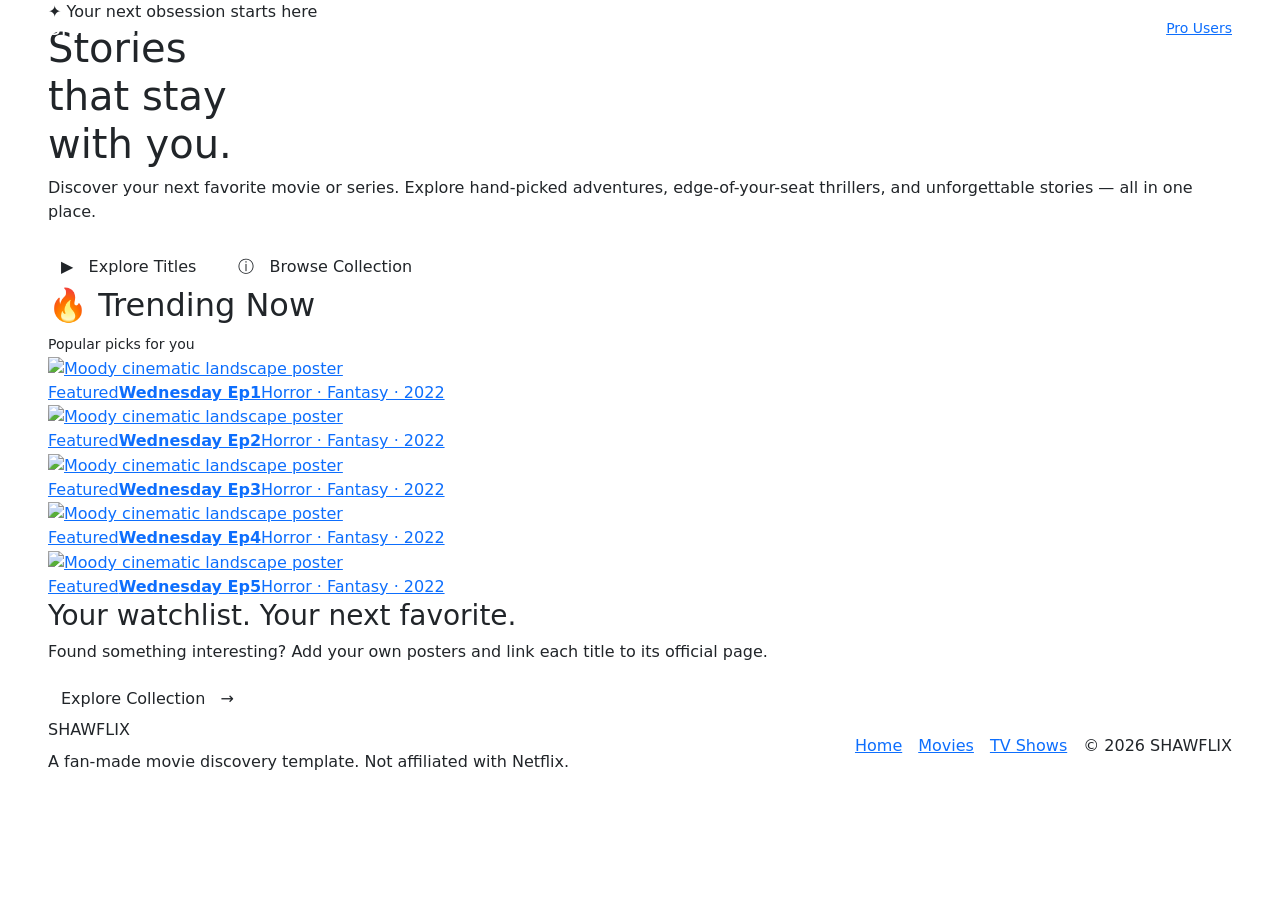
==== wdnsdyS1/index.html @ 2417a130 "Replace iframe with movie cards for episodes" ====
<!doctype html>
<html lang="en">
<head>
  <meta charset="utf-8">
  <meta name="viewport" content="width=device-width, initial-scale=1">
  <meta name="description" content="A cinematic, responsive movie and TV show discovery page.">
  <title>SHAWFLIX — Movies & Shows</title>
  <link href="https://cdn.jsdelivr.net/npm/bootstrap@5.3.3/dist/css/bootstrap.min.css" rel="stylesheet">
  <link href="https://fonts.googleapis.com/css2?family=DM+Sans:wght@400;500;600;700&family=Oswald:wght@500;600;700&display=swap" rel="stylesheet">
<link rel="stylesheet" href="assets/styles.css">
</head>
<body>
  <nav class="navbar navbar-expand-lg navbar-dark fixed-top">
    <div class="container-fluid px-3 px-lg-5">
      <a class="navbar-brand brand" href="#">SHAWFLIX</a>
      <button class="navbar-toggler" type="button" data-bs-toggle="collapse" data-bs-target="#mainNav" aria-controls="mainNav" aria-expanded="false" aria-label="Toggle navigation"><span class="navbar-toggler-icon"></span></button>
      <div class="collapse navbar-collapse" id="mainNav">
        <ul class="navbar-nav ms-lg-4 me-auto mb-2 mb-lg-0">
          <li class="nav-item"><a class="nav-link active" href="#home">Home</a></li>
          <li class="nav-item"><a class="nav-link" href="#trending">Trending</a></li>
          <li class="nav-item"><a class="nav-link" href="#movies">Movies</a></li>
          <li class="nav-item"><a class="nav-link" href="#shows">TV Shows</a></li>
        </ul>
        <div class="d-flex align-items-center gap-3 mt-2 mt-lg-0">
          <!-- <label class="visually-hidden" for="searchInput">Search movies and shows</label> -->
          <!-- <input id="searchInput" class="search-box" type="search" placeholder="Search titles..." autocomplete="off"> -->
          <a href="#"><span class="small d-none d-sm-inline">Pro Users</span></a>
        </div>
      </div>
    </div>
  </nav>

  <header class="hero" id="home">
    <div class="container-fluid px-4 px-lg-5">
      <div class="hero-content">
        <div class="eyebrow">✦ Your next obsession starts here</div>
        <h1>Stories<br>that stay<br>with you.</h1>
        <p>Discover your next favorite movie or series. Explore hand-picked adventures, edge-of-your-seat thrillers, and unforgettable stories — all in one place.</p>
        <div class="d-flex flex-wrap gap-3 mt-4">
          <a class="btn btn-watch" href="#trending"><span aria-hidden="true">▶</span> &nbsp; Explore Titles</a>
          <a class="btn btn-info-soft" href="#movies"><span aria-hidden="true">ⓘ</span> &nbsp; Browse Collection</a>
        </div>
      </div>
    </div>
  </header>

  <main class="container-fluid px-3 px-lg-5">
    <section class="section-row" id="trending">
      <div class="section-heading"><h2>🔥 Trending Now</h2><small>Popular picks for you</small></div>
      <div class="poster-grid" id="trendingGrid">
        <!-- TEMPLATE: replace image src, title, details, and href for each card. -->
        <a class="movie-card" href="/ep/1.html" target="_blank" rel="noopener noreferrer" aria-label="Open Shadow Protocol in a new tab">
          <img src="assets/img/wdnsdyS1/thub.png?auto=format&fit=crop&w=600&q=80" alt="Moody cinematic landscape poster" loading="lazy">
          <div class="card-overlay"><span class="tag">Featured</span><strong>Wednesday Ep1</strong><span>Horror · Fantasy · 2022</span></div>
        </a>
        <a class="movie-card" href="/ep/2.html" target="_blank" rel="noopener noreferrer" aria-label="Open Shadow Protocol in a new tab">
          <img src="assets/img/wdnsdyS1/thub.png?auto=format&fit=crop&w=600&q=80" alt="Moody cinematic landscape poster" loading="lazy">
          <div class="card-overlay"><span class="tag">Featured</span><strong>Wednesday Ep2</strong><span>Horror · Fantasy · 2022</span></div>
        </a>
        <a class="movie-card" href="/ep/3.html" target="_blank" rel="noopener noreferrer" aria-label="Open Shadow Protocol in a new tab">
          <img src="assets/img/wdnsdyS1/thub.png?auto=format&fit=crop&w=600&q=80" alt="Moody cinematic landscape poster" loading="lazy">
          <div class="card-overlay"><span class="tag">Featured</span><strong>Wednesday Ep3</strong><span>Horror · Fantasy · 2022</span></div>
        </a>
        <a class="movie-card" href="/ep/4.html" target="_blank" rel="noopener noreferrer" aria-label="Open Shadow Protocol in a new tab">
          <img src="assets/img/wdnsdyS1/thub.png?auto=format&fit=crop&w=600&q=80" alt="Moody cinematic landscape poster" loading="lazy">
          <div class="card-overlay"><span class="tag">Featured</span><strong>Wednesday Ep4</strong><span>Horror · Fantasy · 2022</span></div>
        </a>
        <a class="movie-card" href="/ep/5.html" target="_blank" rel="noopener noreferrer" aria-label="Open Shadow Protocol in a new tab">
          <img src="assets/img/wdnsdyS1/thub.png?auto=format&fit=crop&w=600&q=80" alt="Moody cinematic landscape poster" loading="lazy">
          <div class="card-overlay"><span class="tag">Featured</span><strong>Wednesday Ep5</strong><span>Horror · Fantasy · 2022</span></div>
        </a>
        <!-- <a class="movie-card" href="https://example.com" target="_blank" rel="noopener noreferrer" aria-label="Open Parallel in a new tab">
          <img src="https://images.unsplash.com/photo-1534796636912-3b95b3ab5986?auto=format&fit=crop&w=600&q=80" alt="Star-filled night sky" loading="lazy">
          <div class="card-overlay"><span class="tag">Sci-Fi</span><strong>Parallel</strong><span>Sci-Fi · Mystery</span></div>
        </a>
        <a class="movie-card" href="https://example.com" target="_blank" rel="noopener noreferrer" aria-label="Open Wild Frontier in a new tab">
          <img src="https://images.unsplash.com/photo-1500534623283-312aade485b7?auto=format&fit=crop&w=600&q=80" alt="Expansive cinematic wilderness" loading="lazy">
          <div class="card-overlay"><span class="tag">Adventure</span><strong>Wild Frontier</strong><span>Adventure · Action</span></div>
        </a> -->
      </div>
    </section>

    <!-- <section class="section-row" id="movies"> -->
      <!-- <div class="section-heading"><h2>🎬 Movies Worth Your Time</h2><small>Big-screen energy</small></div> -->
      <!-- <div class="section-heading"><h2>🎬 Movies Worth Your Time</h2><small>Big-screen energy Upcoming..</small></div> -->

      <!-- <div class="poster-grid">
        <a class="movie-card" href="https://example.com" target="_blank" rel="noopener noreferrer" aria-label="Open Midnight Run in a new tab"><img src="https://images.unsplash.com/photo-1485846234645-a62644f84728?auto=format&fit=crop&w=600&q=80" alt="Cinema screen and audience" loading="lazy"><div class="card-overlay"><strong>Midnight Run</strong><span>Action · 2h 08m</span></div></a>
        <a class="movie-card" href="https://example.com" target="_blank" rel="noopener noreferrer" aria-label="Open Blue Echo in a new tab"><img src="https://images.unsplash.com/photo-1518837695005-2083093ee35b?auto=format&fit=crop&w=600&q=80" alt="Deep blue ocean waves" loading="lazy"><div class="card-overlay"><strong>Blue Echo</strong><span>Drama · 1h 54m</span></div></a>
        <a class="movie-card" href="https://example.com" target="_blank" rel="noopener noreferrer" aria-label="Open Afterglow in a new tab"><img src="https://images.unsplash.com/photo-1500534314209-a25ddb2bd429?auto=format&fit=crop&w=600&q=80" alt="Sunlit desert landscape" loading="lazy"><div class="card-overlay"><strong>Afterglow</strong><span>Romance · 1h 49m</span></div></a>
        <a class="movie-card" href="https://example.com" target="_blank" rel="noopener noreferrer" aria-label="Open Dark Matter in a new tab"><img src="https://images.unsplash.com/photo-1462331940025-496dfbfc7564?auto=format&fit=crop&w=600&q=80" alt="Colorful nebula in deep space" loading="lazy"><div class="card-overlay"><strong>Dark Matter</strong><span>Sci-Fi · 2h 12m</span></div></a>
        <a class="movie-card" href="https://example.com" target="_blank" rel="noopener noreferrer" aria-label="Open The Climb in a new tab"><img src="https://images.unsplash.com/photo-1464822759023-fed622ff2c3b?auto=format&fit=crop&w=600&q=80" alt="Mountain peaks beneath the clouds" loading="lazy"><div class="card-overlay"><strong>The Climb</strong><span>Adventure · 1h 58m</span></div></a>
        <a class="movie-card" href="https://example.com" target="_blank" rel="noopener noreferrer" aria-label="Open Last Light in a new tab"><img src="https://images.unsplash.com/photo-1500534623283-312aade485b7?auto=format&fit=crop&w=600&q=80" alt="Quiet scenic wilderness" loading="lazy"><div class="card-overlay"><strong>Last Light</strong><span>Mystery · 1h 46m</span></div></a>
      </div> -->
    <!-- </section> -->

    <!-- <section class="section-row" id="shows"> -->
      <!-- <div class="section-heading"><h2>📺 Binge-Worthy Series</h2><small>One more episode?</small></div> -->
      <!-- <div class="section-heading"><h2>📺 Binge-Worthy Series</h2><small>One more episode Upcoming?</small></div> -->
      <!-- <div class="poster-grid">
        <a class="movie-card" href="https://example.com" target="_blank" rel="noopener noreferrer" aria-label="Open The Divide in a new tab"><img src="https://images.unsplash.com/photo-1511497584788-876760111969?auto=format&fit=crop&w=600&q=80" alt="Dark forest with sunbeams" loading="lazy"><div class="card-overlay"><strong>The Divide</strong><span>Thriller · 3 Seasons</span></div></a>
        <a class="movie-card" href="https://example.com" target="_blank" rel="noopener noreferrer" aria-label="Open Parallel Lives in a new tab"><img src="https://images.unsplash.com/photo-1519681393784-d120267933ba?auto=format&fit=crop&w=600&q=80" alt="Mountain beneath a starry sky" loading="lazy"><div class="card-overlay"><strong>Parallel Lives</strong><span>Drama · 2 Seasons</span></div></a>
        <a class="movie-card" href="https://example.com" target="_blank" rel="noopener noreferrer" aria-label="Open Northbound in a new tab"><img src="https://images.unsplash.com/photo-1464278533981-50106e6176b1?auto=format&fit=crop&w=600&q=80" alt="Snowy mountain wilderness" loading="lazy"><div class="card-overlay"><strong>Northbound</strong><span>Adventure · 1 Season</span></div></a>
        <a class="movie-card" href="https://example.com" target="_blank" rel="noopener noreferrer" aria-label="Open City of Ghosts in a new tab"><img src="https://images.unsplash.com/photo-1519608487953-e999c86e7455?auto=format&fit=crop&w=600&q=80" alt="Night sky and city lights" loading="lazy"><div class="card-overlay"><strong>City of Ghosts</strong><span>Mystery · 4 Seasons</span></div></a>
        <a class="movie-card" href="https://example.com" target="_blank" rel="noopener noreferrer" aria-label="Open Wild Earth in a new tab"><img src="https://images.unsplash.com/photo-1470252649378-9c29740c9fa8?auto=format&fit=crop&w=600&q=80" alt="Golden morning across a field" loading="lazy"><div class="card-overlay"><strong>Wild Earth</strong><span>Documentary · 2 Seasons</span></div></a>
        <a class="movie-card" href="https://example.com" target="_blank" rel="noopener noreferrer" aria-label="Open Signal Zero in a new tab"><img src="https://images.unsplash.com/photo-1534796636912-3b95b3ab5986?auto=format&fit=crop&w=600&q=80" alt="Stars and distant galaxies" loading="lazy"><div class="card-overlay"><strong>Signal Zero</strong><span>Sci-Fi · 2 Seasons</span></div></a>
      </div> -->
    <!-- </section> -->

    <section class="feature-strip">
      <div><h3>Your watchlist. Your next favorite.</h3><p>Found something interesting? Add your own posters and link each title to its official page.</p></div>
      <a class="btn btn-watch flex-shrink-0" href="#trending">Explore Collection &nbsp; →</a>
    </section>
  </main>

  <footer class="footer">
    <div class="container-fluid px-4 px-lg-5">
      <div class="row g-3 align-items-center">
        <div class="col-md"><span class="brand">SHAWFLIX</span><p class="mt-2 mb-0">A fan-made movie discovery template. Not affiliated with Netflix.</p></div>
        <div class="col-md-auto d-flex flex-wrap gap-3"><a href="#home">Home</a><a href="#movies">Movies</a><a href="#shows">TV Shows</a></div>
        <div class="col-md-auto text-md-end">© <span id="year"></span> SHAWFLIX</div>
      </div>
    </div>
  </footer>
  <script src="https://cdn.jsdelivr.net/npm/bootstrap@5.3.3/dist/js/bootstrap.bundle.min.js"></script>
  <script>
    document.getElementById('year').textContent = new Date().getFullYear();

    // Search filters poster cards by their visible title and details.
    const searchInput = document.getElementById('searchInput');
    const cards = [...document.querySelectorAll('.movie-card')];
    searchInput.addEventListener('input', () => {
      const term = searchInput.value.trim().toLowerCase();
      cards.forEach(card => {
        const text = card.innerText.toLowerCase() + ' ' + (card.getAttribute('aria-label') || '').toLowerCase();
        card.style.display = text.includes(term) ? '' : 'none';
      });
      document.querySelectorAll('.section-row').forEach(section => {
        const visible = [...section.querySelectorAll('.movie-card')].some(card => card.style.display !== 'none');
        section.style.display = visible ? '' : 'none';
      });
    });
  </script>
</body>
</html>
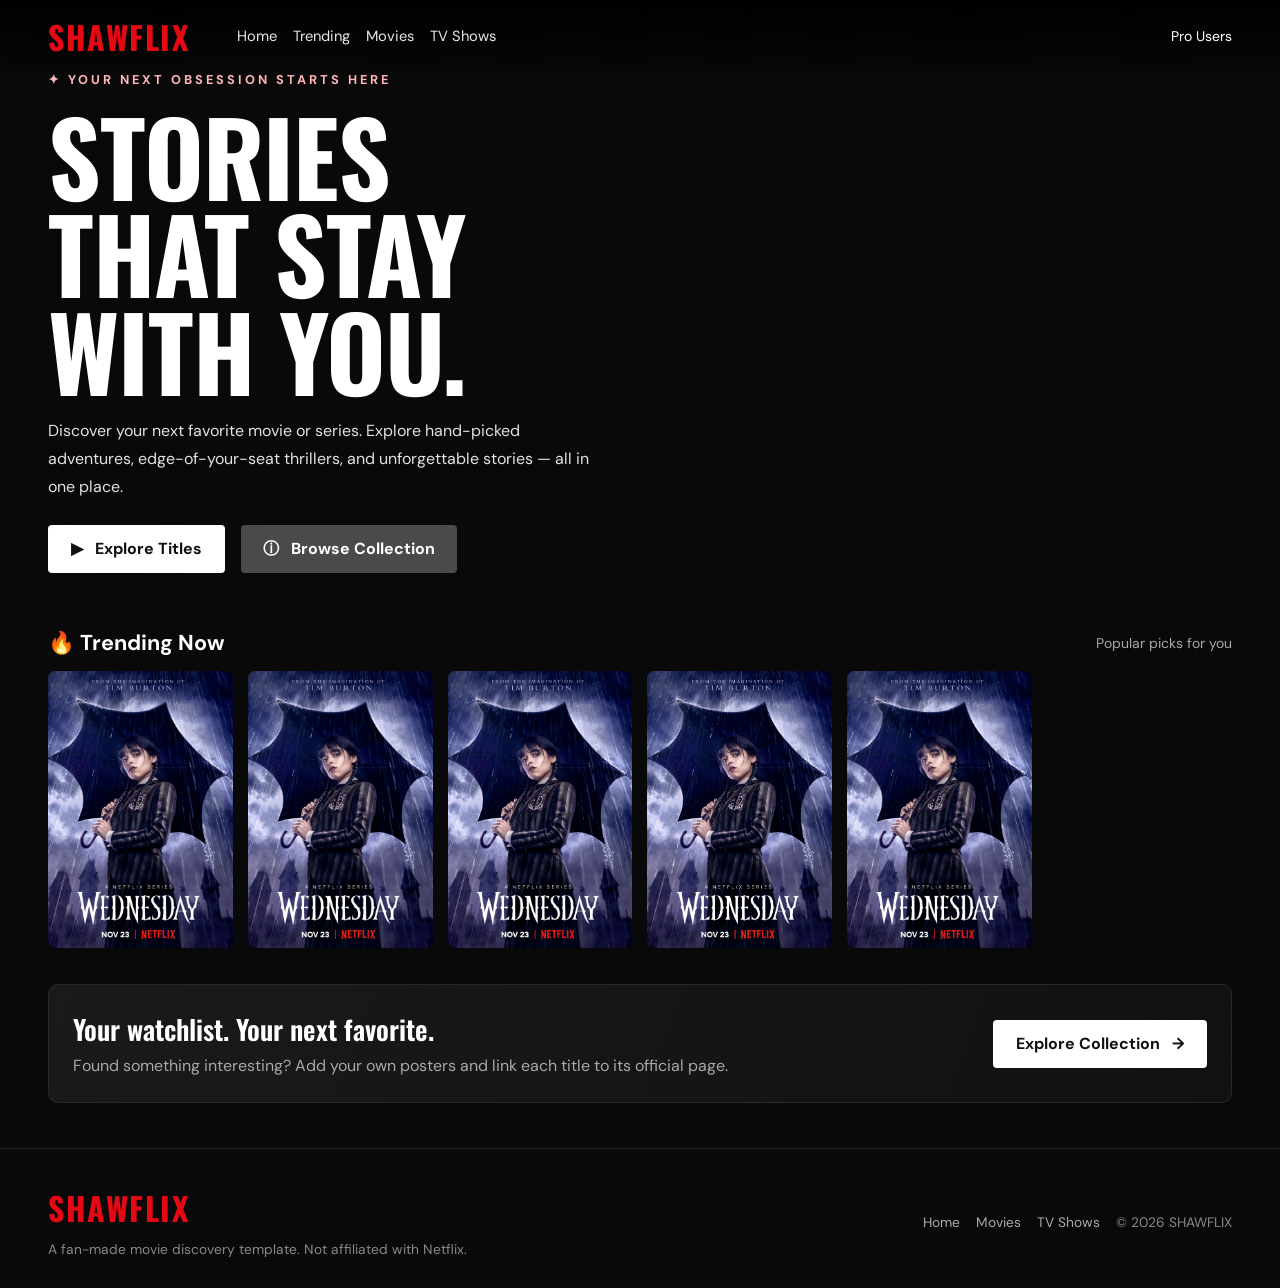
==== commit b955c6c3: "Update image paths to use relative URLs" ====
--- a/wdnsdyS1/index.html
+++ b/wdnsdyS1/index.html
@@ -7,7 +7,7 @@
   <title>SHAWFLIX — Movies & Shows</title>
   <link href="https://cdn.jsdelivr.net/npm/bootstrap@5.3.3/dist/css/bootstrap.min.css" rel="stylesheet">
   <link href="https://fonts.googleapis.com/css2?family=DM+Sans:wght@400;500;600;700&family=Oswald:wght@500;600;700&display=swap" rel="stylesheet">
-<link rel="stylesheet" href="assets/styles.css">
+<link rel="stylesheet" href="../assets/styles.css">
 </head>
 <body>
   <nav class="navbar navbar-expand-lg navbar-dark fixed-top">
@@ -50,23 +50,23 @@
       <div class="poster-grid" id="trendingGrid">
         <!-- TEMPLATE: replace image src, title, details, and href for each card. -->
         <a class="movie-card" href="/ep/1.html" target="_blank" rel="noopener noreferrer" aria-label="Open Shadow Protocol in a new tab">
-          <img src="assets/img/wdnsdyS1/thub.png?auto=format&fit=crop&w=600&q=80" alt="Moody cinematic landscape poster" loading="lazy">
+          <img src="../assets/img/wdnsdyS1/thub.png?auto=format&fit=crop&w=600&q=80" alt="Moody cinematic landscape poster" loading="lazy">
           <div class="card-overlay"><span class="tag">Featured</span><strong>Wednesday Ep1</strong><span>Horror · Fantasy · 2022</span></div>
         </a>
         <a class="movie-card" href="/ep/2.html" target="_blank" rel="noopener noreferrer" aria-label="Open Shadow Protocol in a new tab">
-          <img src="assets/img/wdnsdyS1/thub.png?auto=format&fit=crop&w=600&q=80" alt="Moody cinematic landscape poster" loading="lazy">
+          <img src="../assets/img/wdnsdyS1/thub.png?auto=format&fit=crop&w=600&q=80" alt="Moody cinematic landscape poster" loading="lazy">
           <div class="card-overlay"><span class="tag">Featured</span><strong>Wednesday Ep2</strong><span>Horror · Fantasy · 2022</span></div>
         </a>
         <a class="movie-card" href="/ep/3.html" target="_blank" rel="noopener noreferrer" aria-label="Open Shadow Protocol in a new tab">
-          <img src="assets/img/wdnsdyS1/thub.png?auto=format&fit=crop&w=600&q=80" alt="Moody cinematic landscape poster" loading="lazy">
+          <img src="../assets/img/wdnsdyS1/thub.png?auto=format&fit=crop&w=600&q=80" alt="Moody cinematic landscape poster" loading="lazy">
           <div class="card-overlay"><span class="tag">Featured</span><strong>Wednesday Ep3</strong><span>Horror · Fantasy · 2022</span></div>
         </a>
         <a class="movie-card" href="/ep/4.html" target="_blank" rel="noopener noreferrer" aria-label="Open Shadow Protocol in a new tab">
-          <img src="assets/img/wdnsdyS1/thub.png?auto=format&fit=crop&w=600&q=80" alt="Moody cinematic landscape poster" loading="lazy">
+          <img src="../assets/img/wdnsdyS1/thub.png?auto=format&fit=crop&w=600&q=80" alt="Moody cinematic landscape poster" loading="lazy">
           <div class="card-overlay"><span class="tag">Featured</span><strong>Wednesday Ep4</strong><span>Horror · Fantasy · 2022</span></div>
         </a>
         <a class="movie-card" href="/ep/5.html" target="_blank" rel="noopener noreferrer" aria-label="Open Shadow Protocol in a new tab">
-          <img src="assets/img/wdnsdyS1/thub.png?auto=format&fit=crop&w=600&q=80" alt="Moody cinematic landscape poster" loading="lazy">
+          <img src="../assets/img/wdnsdyS1/thub.png?auto=format&fit=crop&w=600&q=80" alt="Moody cinematic landscape poster" loading="lazy">
           <div class="card-overlay"><span class="tag">Featured</span><strong>Wednesday Ep5</strong><span>Horror · Fantasy · 2022</span></div>
         </a>
         <!-- <a class="movie-card" href="https://example.com" target="_blank" rel="noopener noreferrer" aria-label="Open Parallel in a new tab">
--- a/assets/styles.css
+++ b/assets/styles.css
@@ -0,0 +1,46 @@
+
+    :root{--red:#e50914;--bg:#090909;--panel:#151515;--muted:#a8a8a8}
+    *{box-sizing:border-box}
+    body{margin:0;background:var(--bg);color:#fff;font-family:"DM Sans",sans-serif}
+    a{color:inherit;text-decoration:none}
+    .navbar{background:linear-gradient(180deg,rgba(0,0,0,.92),rgba(0,0,0,.2));z-index:10}
+    .brand{font:700 2rem "Oswald",sans-serif;letter-spacing:1.5px;color:var(--red)!important}
+    .nav-link{color:#e7e7e7!important;font-size:.92rem}.nav-link:hover{color:#fff!important}
+    .search-box{background:rgba(0,0,0,.65);border:1px solid #666;color:#fff;border-radius:4px;padding:.5rem .7rem;width:min(220px,40vw)}
+    .search-box:focus{outline:2px solid #fff;outline-offset:2px}
+    .hero{min-height:610px;display:flex;align-items:center;position:relative;overflow:hidden;
+      background:linear-gradient(90deg,#090909 0%,rgba(9,9,9,.88) 31%,rgba(9,9,9,.28) 75%,rgba(9,9,9,.5) 100%),
+      linear-gradient(0deg,#090909 0%,transparent 42%),url('https://images.unsplash.com/photo-1489599849927-2ee91ece3ba7?auto=format&fit=crop&w=2000&q=85') center 38%/cover}
+    .hero-content{position:relative;z-index:1;max-width:650px;padding-top:70px;padding-bottom:100px}
+    .eyebrow{color:#ffb5b8;font-size:.8rem;letter-spacing:3px;font-weight:700;text-transform:uppercase}
+    .hero h1{font:700 clamp(3.5rem,8vw,7.2rem)/.95 "Oswald",sans-serif;letter-spacing:-1px;text-transform:uppercase;margin:18px 0}
+    .hero p{color:#e2e2e2;line-height:1.75;max-width:560px}
+    .btn-watch{background:#fff;color:#111;font-weight:700;border:0;border-radius:4px;padding:12px 23px}
+    .btn-watch:hover{background:#ddd;color:#111}.btn-info-soft{background:rgba(109,109,110,.65);color:#fff;border:0;font-weight:700;border-radius:4px;padding:12px 22px}
+    .btn-info-soft:hover{background:rgba(109,109,110,.4);color:#fff}
+    main{position:relative;margin-top:-42px;z-index:2}
+    .section-row{margin-bottom:36px}
+    .section-heading{display:flex;align-items:center;justify-content:space-between;gap:1rem;margin-bottom:14px}
+    .section-heading h2{font-size:1.35rem;font-weight:700;margin:0}
+    .section-heading small{color:var(--muted)}
+    .poster-grid{display:grid;grid-template-columns:repeat(6,minmax(0,1fr));gap:15px}
+    .movie-card{position:relative;display:block;border-radius:7px;overflow:hidden;background:#1d1d1d;aspect-ratio:2/3;transition:transform .22s ease,box-shadow .22s ease;isolation:isolate}
+    .movie-card:hover,.movie-card:focus-visible{transform:scale(1.045);z-index:3;box-shadow:0 12px 35px #000b;outline:2px solid #fff}
+    .movie-card img{width:100%;height:100%;object-fit:cover;display:block}
+    .poster-placeholder{height:100%;display:flex;align-items:center;justify-content:center;text-align:center;padding:14px;background:radial-gradient(circle at 25% 20%,#5b1720,#171717 60%);font:600 1.2rem "Oswald",sans-serif;letter-spacing:1px;color:#eee}
+    .card-overlay{position:absolute;inset:35% 0 0;background:linear-gradient(transparent,rgba(0,0,0,.95));display:flex;flex-direction:column;justify-content:flex-end;padding:12px;opacity:0;transition:opacity .2s}
+    .movie-card:hover .card-overlay,.movie-card:focus-visible .card-overlay{opacity:1}
+    .card-overlay strong{font-size:.94rem}.card-overlay span{font-size:.75rem;color:#ddd;margin-top:4px}
+    .tag{font-size:.68rem;text-transform:uppercase;letter-spacing:1px;color:#fff;background:var(--red);padding:4px 7px;border-radius:3px;align-self:flex-start;margin-bottom:6px}
+    .number-card{display:flex;align-items:center;gap:0;min-width:0}
+    .rank{font:700 6rem/.8 "Oswald",sans-serif;color:#111;-webkit-text-stroke:2px #888;margin-right:-14px;z-index:1}
+    .number-card .movie-card{flex:1;min-width:0}
+    .feature-strip{border:1px solid #282828;border-radius:10px;padding:24px;background:linear-gradient(110deg,#1a1a1a,#111);display:flex;justify-content:space-between;align-items:center;gap:20px;margin:15px 0 45px}
+    .feature-strip h3{font:600 1.7rem "Oswald",sans-serif;margin:0 0 5px}.feature-strip p{color:var(--muted);margin:0}
+    .footer{border-top:1px solid #242424;color:#888;padding:35px 0 28px;font-size:.86rem}
+    .footer a{color:#aaa}.footer a:hover{color:#fff}
+    .empty-state{color:#bbb;padding:35px 0}
+    @media(max-width:1199px){.poster-grid{grid-template-columns:repeat(5,minmax(0,1fr))}.hero{min-height:570px}}
+    @media(max-width:767px){.poster-grid{grid-template-columns:repeat(3,minmax(0,1fr));gap:10px}.hero{min-height:570px;background-position:58% center}.hero-content{padding-top:95px}.hero p{font-size:.93rem}.brand{font-size:1.65rem}.section-heading h2{font-size:1.15rem}.rank{font-size:4.4rem;margin-right:-10px}.feature-strip{align-items:flex-start;flex-direction:column}.search-box{width:145px}}
+    @media(max-width:420px){.poster-grid{grid-template-columns:repeat(2,minmax(0,1fr))}.hero h1{font-size:3.4rem}.search-box{width:112px}.brand{font-size:1.4rem}}
+    @media(prefers-reduced-motion:reduce){*{transition:none!important;scroll-behavior:auto!important}}
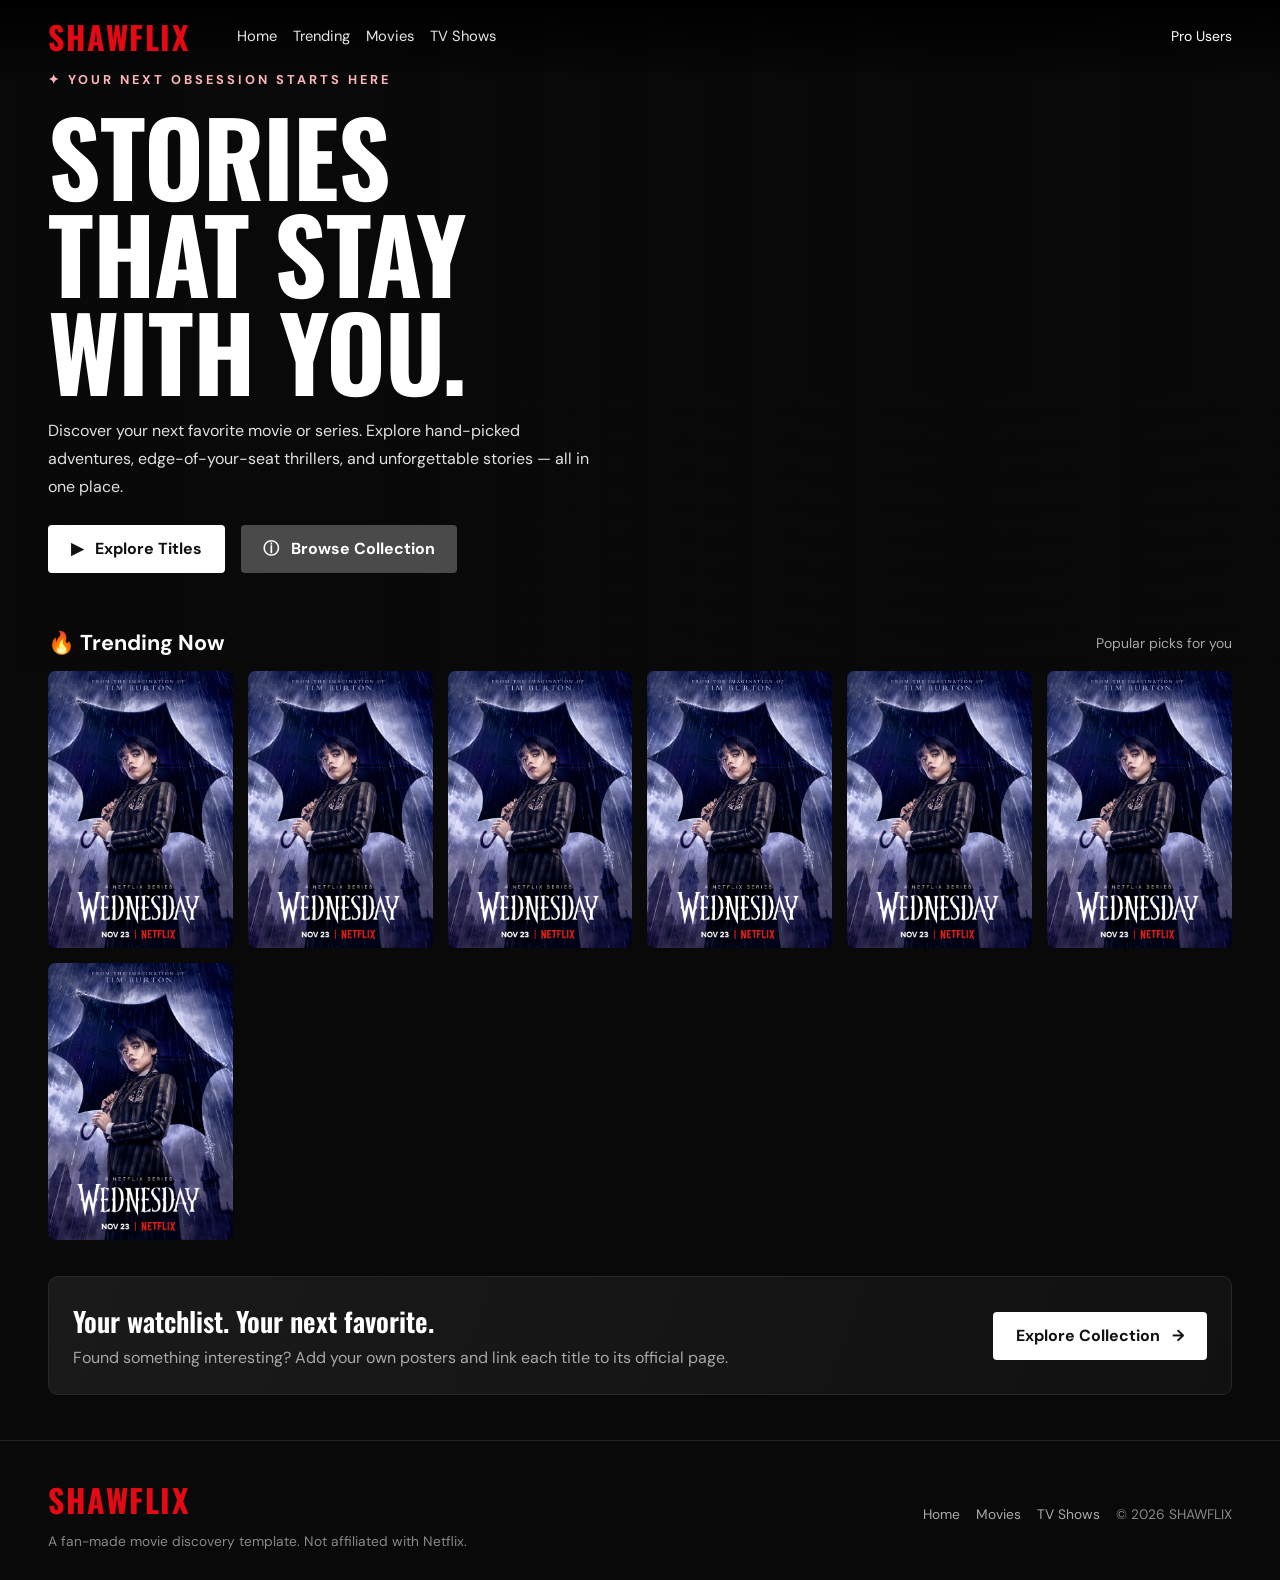
==== commit af29d71d: "Update index.html" ====
--- a/wdnsdyS1/index.html
+++ b/wdnsdyS1/index.html
@@ -49,25 +49,33 @@
       <div class="section-heading"><h2>🔥 Trending Now</h2><small>Popular picks for you</small></div>
       <div class="poster-grid" id="trendingGrid">
         <!-- TEMPLATE: replace image src, title, details, and href for each card. -->
-        <a class="movie-card" href="/ep/1.html" target="_blank" rel="noopener noreferrer" aria-label="Open Shadow Protocol in a new tab">
+        <a class="movie-card" href="https://shawnetwork.github.io/shawflix/wdnsdyS1/ep/1.html" target="_blank" rel="noopener noreferrer" aria-label="Open Shadow Protocol in a new tab">
           <img src="../assets/img/wdnsdyS1/thub.png?auto=format&fit=crop&w=600&q=80" alt="Moody cinematic landscape poster" loading="lazy">
           <div class="card-overlay"><span class="tag">Featured</span><strong>Wednesday Ep1</strong><span>Horror · Fantasy · 2022</span></div>
         </a>
-        <a class="movie-card" href="/ep/2.html" target="_blank" rel="noopener noreferrer" aria-label="Open Shadow Protocol in a new tab">
+        <a class="movie-card" href="https://shawnetwork.github.io/shawflix/wdnsdyS1//ep/2.html" target="_blank" rel="noopener noreferrer" aria-label="Open Shadow Protocol in a new tab">
           <img src="../assets/img/wdnsdyS1/thub.png?auto=format&fit=crop&w=600&q=80" alt="Moody cinematic landscape poster" loading="lazy">
           <div class="card-overlay"><span class="tag">Featured</span><strong>Wednesday Ep2</strong><span>Horror · Fantasy · 2022</span></div>
         </a>
-        <a class="movie-card" href="/ep/3.html" target="_blank" rel="noopener noreferrer" aria-label="Open Shadow Protocol in a new tab">
+        <a class="movie-card" href="https://shawnetwork.github.io/shawflix/wdnsdyS1//ep/3.html" target="_blank" rel="noopener noreferrer" aria-label="Open Shadow Protocol in a new tab">
           <img src="../assets/img/wdnsdyS1/thub.png?auto=format&fit=crop&w=600&q=80" alt="Moody cinematic landscape poster" loading="lazy">
           <div class="card-overlay"><span class="tag">Featured</span><strong>Wednesday Ep3</strong><span>Horror · Fantasy · 2022</span></div>
         </a>
-        <a class="movie-card" href="/ep/4.html" target="_blank" rel="noopener noreferrer" aria-label="Open Shadow Protocol in a new tab">
+        <a class="movie-card" href="https://shawnetwork.github.io/shawflix/wdnsdyS1//ep/4.html" target="_blank" rel="noopener noreferrer" aria-label="Open Shadow Protocol in a new tab">
           <img src="../assets/img/wdnsdyS1/thub.png?auto=format&fit=crop&w=600&q=80" alt="Moody cinematic landscape poster" loading="lazy">
           <div class="card-overlay"><span class="tag">Featured</span><strong>Wednesday Ep4</strong><span>Horror · Fantasy · 2022</span></div>
         </a>
-        <a class="movie-card" href="/ep/5.html" target="_blank" rel="noopener noreferrer" aria-label="Open Shadow Protocol in a new tab">
+        <a class="movie-card" href="https://shawnetwork.github.io/shawflix/wdnsdyS1/ep/5.html" target="_blank" rel="noopener noreferrer" aria-label="Open Shadow Protocol in a new tab">
           <img src="../assets/img/wdnsdyS1/thub.png?auto=format&fit=crop&w=600&q=80" alt="Moody cinematic landscape poster" loading="lazy">
           <div class="card-overlay"><span class="tag">Featured</span><strong>Wednesday Ep5</strong><span>Horror · Fantasy · 2022</span></div>
+        </a>
+        <a class="movie-card" href="https://shawnetwork.github.io/shawflix/wdnsdyS1/ep/6.html" target="_blank" rel="noopener noreferrer" aria-label="Open Shadow Protocol in a new tab">
+          <img src="../assets/img/wdnsdyS1/thub.png?auto=format&fit=crop&w=600&q=80" alt="Moody cinematic landscape poster" loading="lazy">
+          <div class="card-overlay"><span class="tag">Featured</span><strong>Wednesday Ep6</strong><span>Horror · Fantasy · 2022</span></div>
+        </a>
+        <a class="movie-card" href="https://shawnetwork.github.io/shawflix/wdnsdyS1/ep/7.html" target="_blank" rel="noopener noreferrer" aria-label="Open Shadow Protocol in a new tab">
+          <img src="../assets/img/wdnsdyS1/thub.png?auto=format&fit=crop&w=600&q=80" alt="Moody cinematic landscape poster" loading="lazy">
+          <div class="card-overlay"><span class="tag">Featured</span><strong>Wednesday Ep7</strong><span>Horror · Fantasy · 2022</span></div>
         </a>
         <!-- <a class="movie-card" href="https://example.com" target="_blank" rel="noopener noreferrer" aria-label="Open Parallel in a new tab">
           <img src="https://images.unsplash.com/photo-1534796636912-3b95b3ab5986?auto=format&fit=crop&w=600&q=80" alt="Star-filled night sky" loading="lazy">
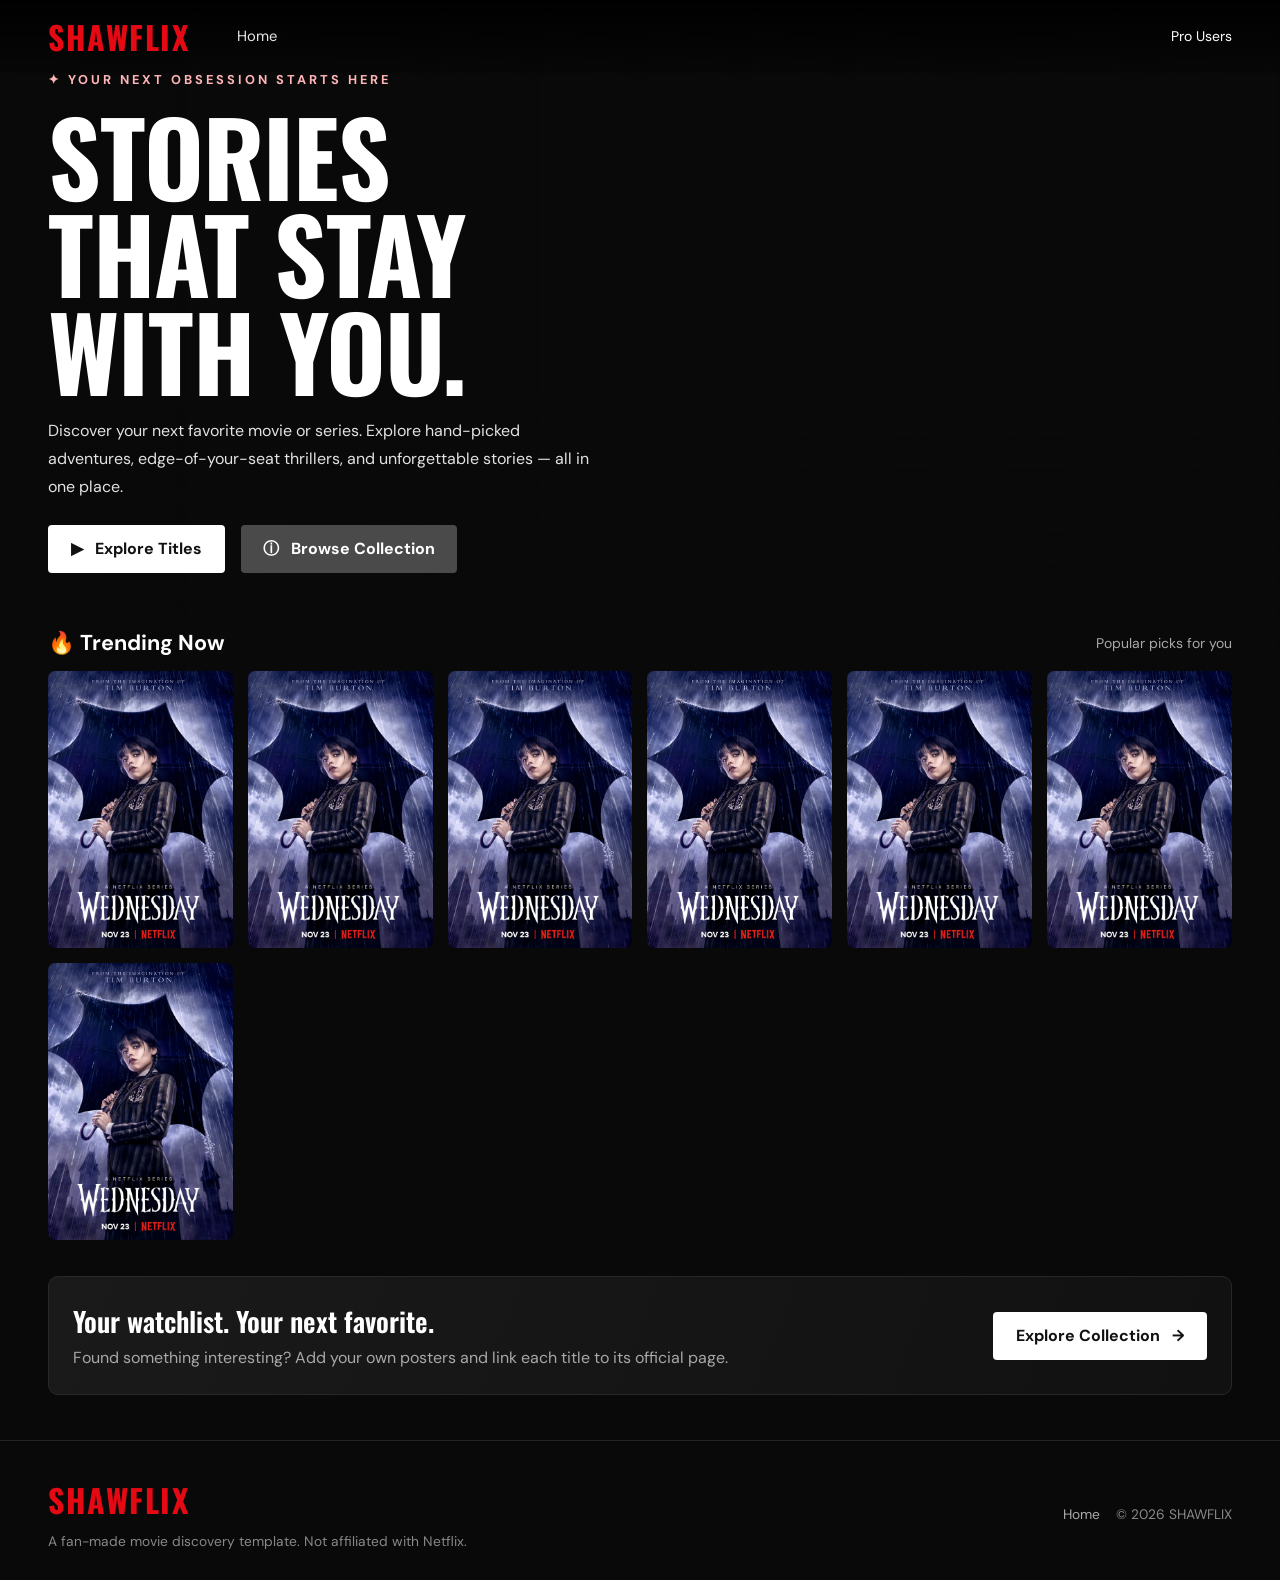
==== commit a1167e99: "Update navbar links to point to the official site" ====
--- a/wdnsdyS1/index.html
+++ b/wdnsdyS1/index.html
@@ -12,14 +12,14 @@
 <body>
   <nav class="navbar navbar-expand-lg navbar-dark fixed-top">
     <div class="container-fluid px-3 px-lg-5">
-      <a class="navbar-brand brand" href="#">SHAWFLIX</a>
+      <a class="navbar-brand brand" href="https://shawnetwork.github.io/shawflix/">SHAWFLIX</a>
       <button class="navbar-toggler" type="button" data-bs-toggle="collapse" data-bs-target="#mainNav" aria-controls="mainNav" aria-expanded="false" aria-label="Toggle navigation"><span class="navbar-toggler-icon"></span></button>
       <div class="collapse navbar-collapse" id="mainNav">
         <ul class="navbar-nav ms-lg-4 me-auto mb-2 mb-lg-0">
-          <li class="nav-item"><a class="nav-link active" href="#home">Home</a></li>
-          <li class="nav-item"><a class="nav-link" href="#trending">Trending</a></li>
+          <li class="nav-item"><a class="nav-link active" href="https://shawnetwork.github.io/shawflix/">Home</a></li>
+          <!-- <li class="nav-item"><a class="nav-link" href="#trending">Trending</a></li>
           <li class="nav-item"><a class="nav-link" href="#movies">Movies</a></li>
-          <li class="nav-item"><a class="nav-link" href="#shows">TV Shows</a></li>
+          <li class="nav-item"><a class="nav-link" href="#shows">TV Shows</a></li> -->
         </ul>
         <div class="d-flex align-items-center gap-3 mt-2 mt-lg-0">
           <!-- <label class="visually-hidden" for="searchInput">Search movies and shows</label> -->
@@ -125,7 +125,9 @@
     <div class="container-fluid px-4 px-lg-5">
       <div class="row g-3 align-items-center">
         <div class="col-md"><span class="brand">SHAWFLIX</span><p class="mt-2 mb-0">A fan-made movie discovery template. Not affiliated with Netflix.</p></div>
-        <div class="col-md-auto d-flex flex-wrap gap-3"><a href="#home">Home</a><a href="#movies">Movies</a><a href="#shows">TV Shows</a></div>
+        <div class="col-md-auto d-flex flex-wrap gap-3"><a href="https://shawnetwork.github.io/shawflix/">Home</a>
+          <!-- <a href="#movies">Movies</a><a href="#shows">TV Shows</a> -->
+        </div>
         <div class="col-md-auto text-md-end">© <span id="year"></span> SHAWFLIX</div>
       </div>
     </div>
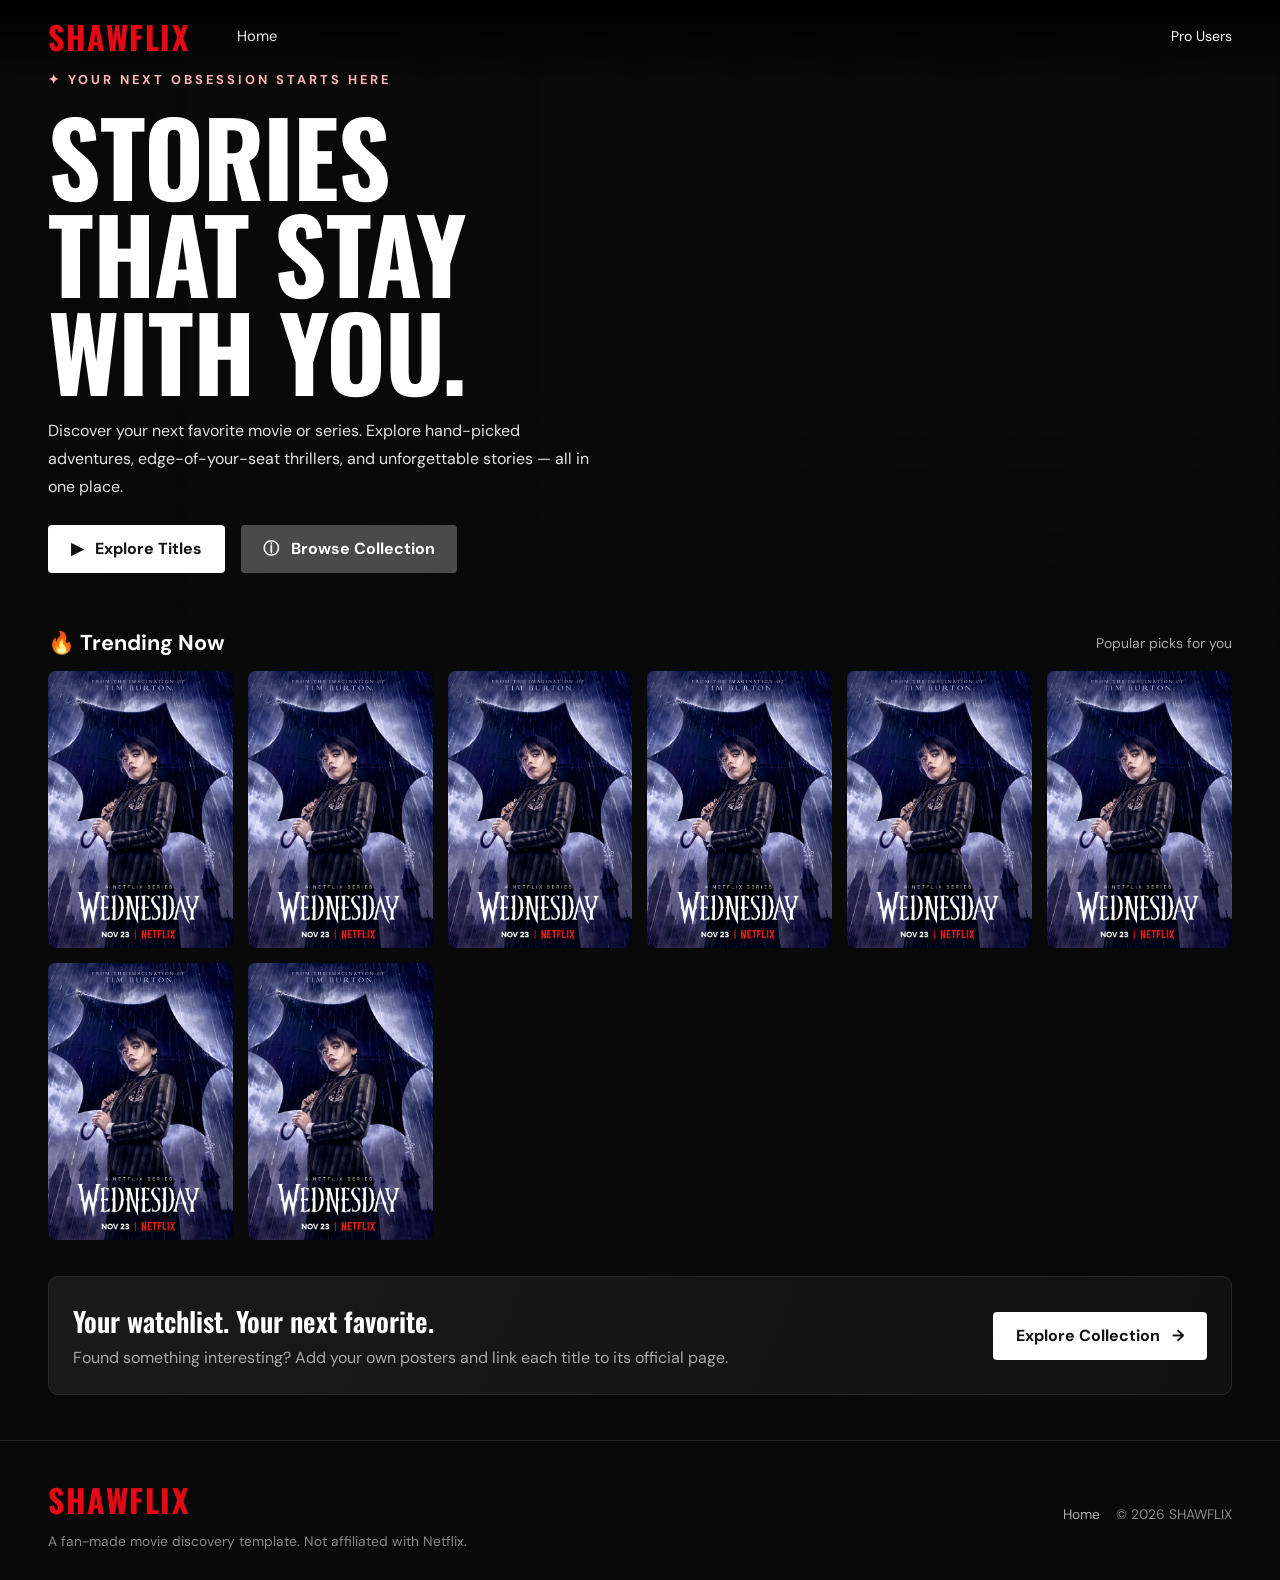
==== commit 8aba3fde: "Add movie card for Wednesday Episode 8" ====
--- a/wdnsdyS1/index.html
+++ b/wdnsdyS1/index.html
@@ -77,6 +77,10 @@
           <img src="../assets/img/wdnsdyS1/thub.png?auto=format&fit=crop&w=600&q=80" alt="Moody cinematic landscape poster" loading="lazy">
           <div class="card-overlay"><span class="tag">Featured</span><strong>Wednesday Ep7</strong><span>Horror · Fantasy · 2022</span></div>
         </a>
+        <a class="movie-card" href="https://shawnetwork.github.io/shawflix/wdnsdyS1/ep/8.html" target="_blank" rel="noopener noreferrer" aria-label="Open Shadow Protocol in a new tab">
+          <img src="../assets/img/wdnsdyS1/thub.png?auto=format&fit=crop&w=600&q=80" alt="Moody cinematic landscape poster" loading="lazy">
+          <div class="card-overlay"><span class="tag">Featured</span><strong>Wednesday Ep8</strong><span>Horror · Fantasy · 2022</span></div>
+        </a>
         <!-- <a class="movie-card" href="https://example.com" target="_blank" rel="noopener noreferrer" aria-label="Open Parallel in a new tab">
           <img src="https://images.unsplash.com/photo-1534796636912-3b95b3ab5986?auto=format&fit=crop&w=600&q=80" alt="Star-filled night sky" loading="lazy">
           <div class="card-overlay"><span class="tag">Sci-Fi</span><strong>Parallel</strong><span>Sci-Fi · Mystery</span></div>
